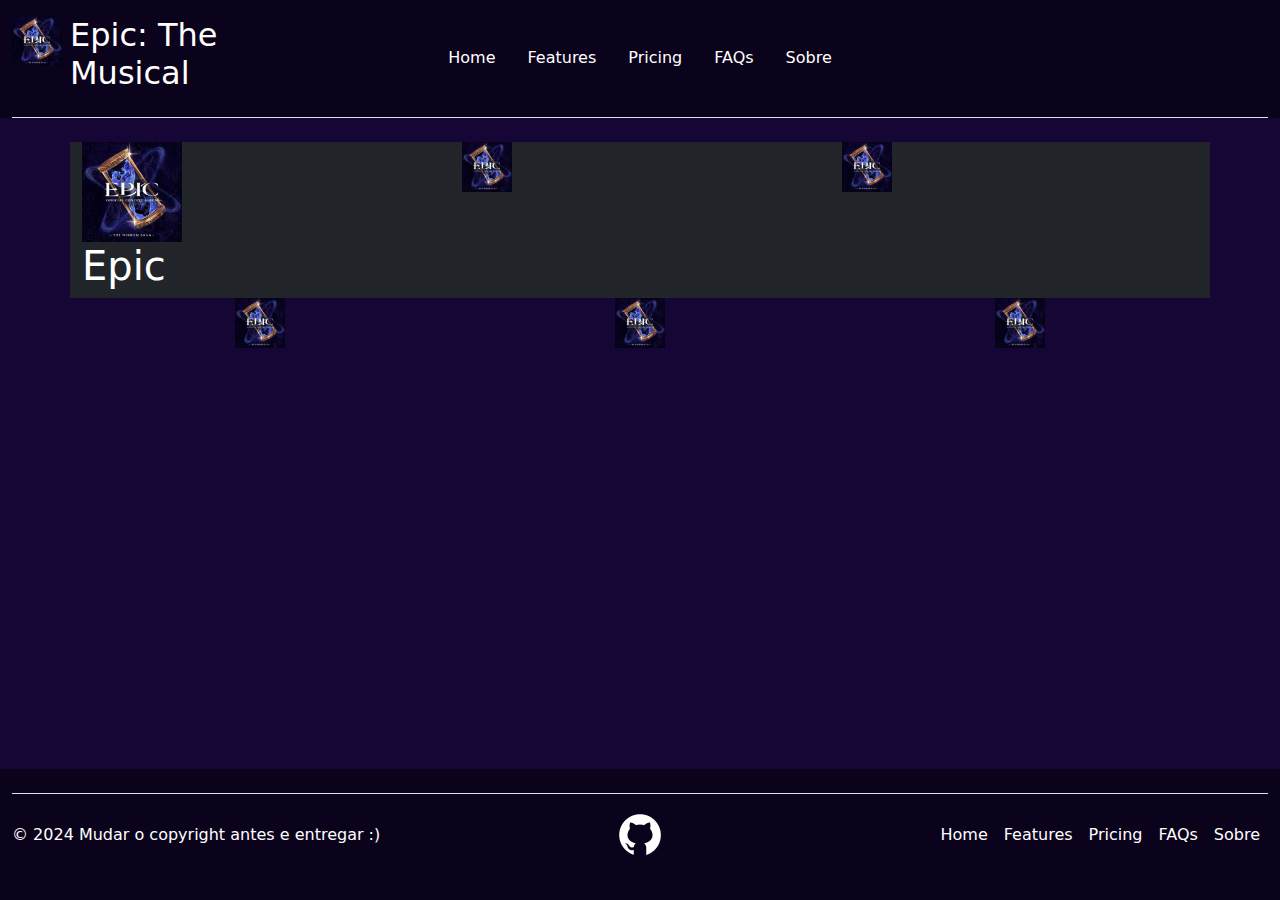
==== paginaEpic/index.html @ fcd25e1b "N sei onde foi parar o outro arquivo ent to botando direto o-o" ====
<!DOCTYPE html>
<html lang="en">
<head>
    <meta charset="UTF-8">
    <meta name="viewport" content="width=device-width, initial-scale=1.0">
    <link rel="stylesheet" href="css/bootstrap.min.css">
    <link rel="stylesheet" href="css/style.css">
    <title>Página sobre Epic :D</title>
</head>
<body>
    
  <div class="headerfooter container-fluid">
    <header class=" d-flex flex-wrap align-items-center justify-content-center justify-content-md-between py-3 mb-4 border-bottom">
      <div class="col-md-3 mb-2 mb-md-0">
        <a href="teste.html" class="d-inline-flex link-body-emphasis text-decoration-none">
          <img width="50" height="50" src="imgs/wisdom.jpeg" alt="">
          <h2 class="px-2 text-white">Epic: The Musical</h2>
        </a>
      </div>

      <ul class="nav col-12 col-md-auto mb-2 justify-content-center mb-md-0">
        <li><a href="#" class="nav-link px-90 text-white">Home</a></li>
        <li><a href="#" class="nav-link px-90 text-white">Features</a></li>
        <li><a href="#" class="nav-link px-90 text-white">Pricing</a></li>
        <li><a href="#" class="nav-link px-90 text-white">FAQs</a></li>
        <li><a href="#" class="nav-link px-90 text-white">Sobre</a></li>
      </ul>

      <div class="col-md-3 text-end">
      </div>
    </header>
  </div>


    <main>
      <div class="container text-bg-dark">
        <div class="row">
          <div class="col">
            <div class="text-white justify-content-lg-start">
              <img width="100" height="100" src="imgs/wisdom.jpeg" alt="">
              <h1>Epic</h1>
              

            </div>
          </div>
          <div class="col">
            <img width="50" height="50" src="imgs/wisdom.jpeg" alt="">
          </div>
          <div class="col">
            <img width="50" height="50" src="imgs/wisdom.jpeg" alt="">
          </div>
        </div>
      </div>
      <div class="container text-center">
        <div class="row">
          <div class="col">
            <img width="50" height="50" src="imgs/wisdom.jpeg" alt="">
          </div>
          <div class="col">
            <img width="50" height="50" src="imgs/wisdom.jpeg" alt="">
          </div>
          <div class="col">
            <img width="50" height="50" src="imgs/wisdom.jpeg" alt="">
          </div>
        </div>
      </div>
        
        
    </main>

    <div class=" headerfooter container-fluid fixed-bottom">
      <footer class="d-flex flex-wrap justify-content-between align-items-center py-3 my-4 border-top">
        <p class="col-md-4 mb-0 text-white">&copy; 2024 Mudar o copyright antes e entregar :)</p>
    
        <a href="https://github.com/eeRaike" class="col-md-4 d-flex align-items-center justify-content-center mb-3 mb-md-0 me-md-auto link-body-emphasis text-decoration-none">
          <img width="50" height="50" src="imgs/github.png" alt="">
        </a>
        
        

        <ul class="nav col-md-4 justify-content-end">
          
          <li class="nav-item"><a href="#" class="nav-link px-2 text-white">Home</a></li>
          <li class="nav-item"><a href="#" class="nav-link px-2 text-white">Features</a></li>
          <li class="nav-item"><a href="#" class="nav-link px-2 text-white">Pricing</a></li>
          <li class="nav-item"><a href="#" class="nav-link px-2 text-white">FAQs</a></li>
          <li class="nav-item"><a href="#" class="nav-link px-2 text-white">Sobre</a></li>
        </ul>
        
      </footer>
    </div>

    

    <script src="js/bootstrap.bundle.min.js"></script>
</body>
</html>
---- paginaEpic/css/style.css ----
body {

background-color: rgb(22, 6, 54);

}


body .headerfooter {


    background-color: rgb(11, 3, 27);;

}
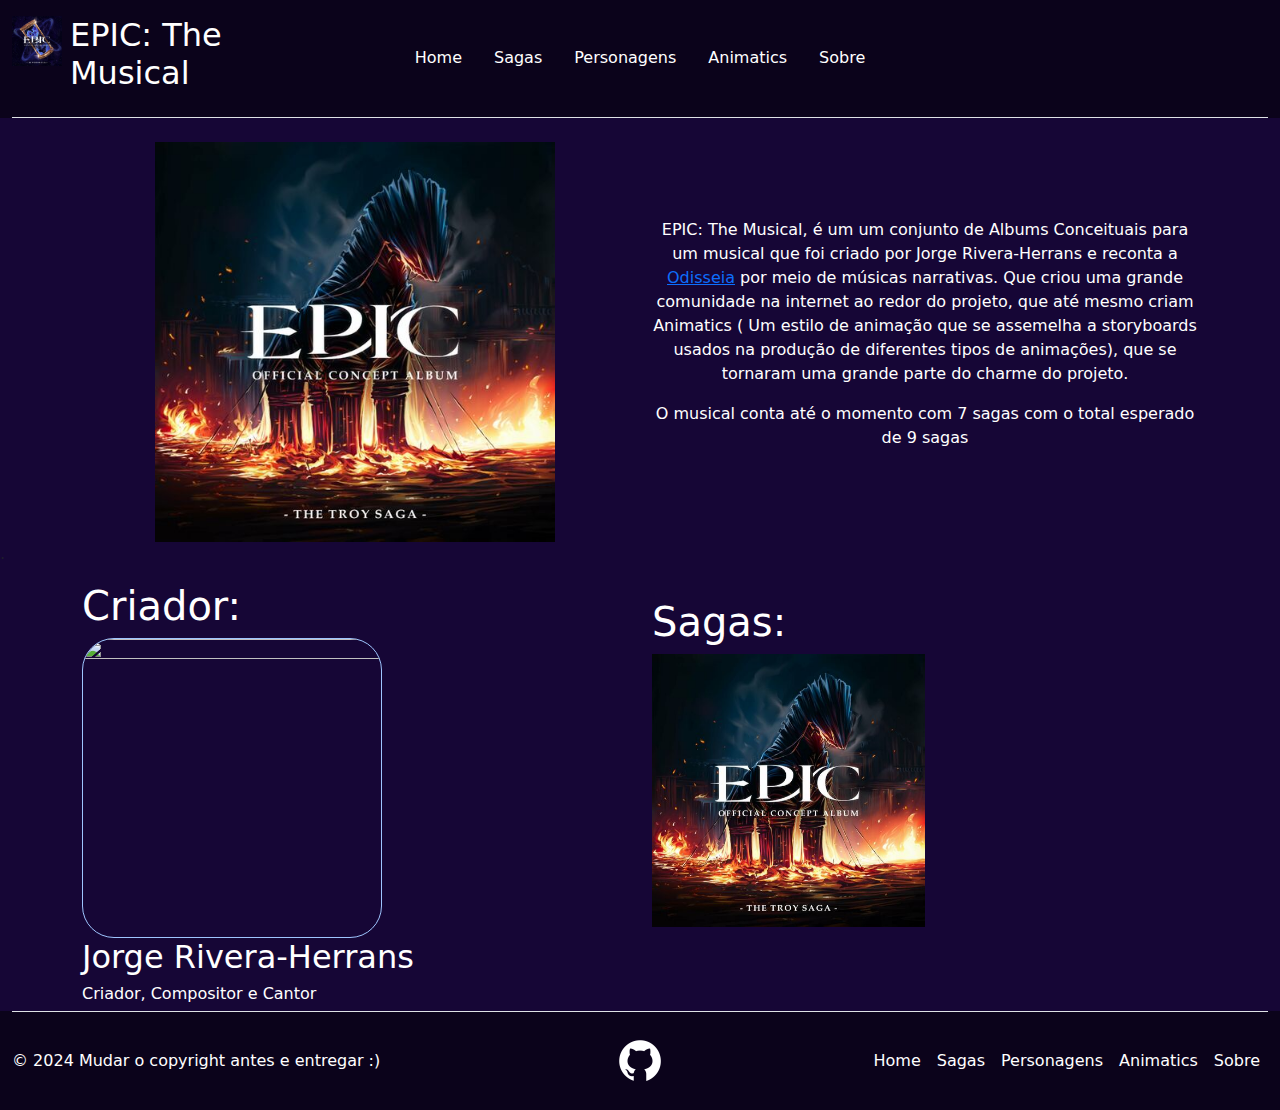
==== commit 5cf86829: "Update" ====
--- a/paginaEpic/index.html
+++ b/paginaEpic/index.html
@@ -12,17 +12,17 @@
   <div class="headerfooter container-fluid">
     <header class=" d-flex flex-wrap align-items-center justify-content-center justify-content-md-between py-3 mb-4 border-bottom">
       <div class="col-md-3 mb-2 mb-md-0">
-        <a href="teste.html" class="d-inline-flex link-body-emphasis text-decoration-none">
+        <a href="index.html" class="d-inline-flex link-body-emphasis text-decoration-none">
           <img width="50" height="50" src="imgs/wisdom.jpeg" alt="">
-          <h2 class="px-2 text-white">Epic: The Musical</h2>
+          <h2 class="px-2 text-white">EPIC: The Musical</h2>
         </a>
       </div>
 
       <ul class="nav col-12 col-md-auto mb-2 justify-content-center mb-md-0">
-        <li><a href="#" class="nav-link px-90 text-white">Home</a></li>
-        <li><a href="#" class="nav-link px-90 text-white">Features</a></li>
-        <li><a href="#" class="nav-link px-90 text-white">Pricing</a></li>
-        <li><a href="#" class="nav-link px-90 text-white">FAQs</a></li>
+        <li><a href="index.html" class="nav-link px-90 text-white">Home</a></li>
+        <li><a href="sagas.html" class="nav-link px-90 text-white">Sagas</a></li>
+        <li><a href="personagens.html" class="nav-link px-90 text-white">Personagens</a></li>
+        <li><a href="animatics.html" class="nav-link px-90 text-white">Animatics</a></li>
         <li><a href="#" class="nav-link px-90 text-white">Sobre</a></li>
       </ul>
 
@@ -33,43 +33,75 @@
 
 
     <main>
-      <div class="container text-bg-dark">
+
+      <div class="container text-center text-white">
         <div class="row">
           <div class="col">
-            <div class="text-white justify-content-lg-start">
-              <img width="100" height="100" src="imgs/wisdom.jpeg" alt="">
-              <h1>Epic</h1>
-              
+            <img width="400" height="400" src="imgs/troy.png" alt="">
+          </div>
+          <div class="col texto">
+            <p>EPIC: The Musical, é um um conjunto de Albums Conceituais para um musical que foi criado por Jorge Rivera-Herrans e reconta a <a href="https://pt.wikipedia.org/wiki/Odisseia">Odisseia</a> 
+              por meio de músicas narrativas. Que criou uma grande comunidade na internet ao redor do projeto, que até mesmo criam Animatics 
+              ( Um estilo de animação que se assemelha a storyboards usados na produção de diferentes tipos de animações), que se tornaram uma grande parte do charme do projeto.
+            </p>
 
-            </div>
-          </div>
-          <div class="col">
-            <img width="50" height="50" src="imgs/wisdom.jpeg" alt="">
-          </div>
-          <div class="col">
-            <img width="50" height="50" src="imgs/wisdom.jpeg" alt="">
+            <p>O musical conta até o momento com 7 sagas com o total esperado de 9 sagas</p>
           </div>
         </div>
       </div>
-      <div class="container text-center">
+
+      <nav aria-label="breadcrumb">
+        <ol class="breadcrumb">
+          <li class="breadcrumb-item active" aria-current="page">.</li>
+        </ol>
+      </nav>
+
+      <div class="container text-white">
         <div class="row">
           <div class="col">
-            <img width="50" height="50" src="imgs/wisdom.jpeg" alt="">
+            <div class="text-white justify-content-lg-start mx-auto">
+              <h1>Criador:</h1>
+              <img class=" img-fluid border border-primary-subtle rounded-5" width="300" height="300" src="imgs/jorge.png" alt="">
+              <h2>Jorge Rivera-Herrans</h2>
+              <h6>Criador, Compositor e Cantor</h6>
+            </div>
           </div>
-          <div class="col">
-            <img width="50" height="50" src="imgs/wisdom.jpeg" alt="">
-          </div>
-          <div class="col">
-            <img width="50" height="50" src="imgs/wisdom.jpeg" alt="">
+          <div class="col py-3">
+            <a href="sagas.html" class="text-decoration-none text-white">
+              <h1>Sagas:</h1>
+              <div id="carouselExampleAutoplaying" class="carousel slide" data-bs-ride="carousel" data-bs-interval="5000">
+                <div class="carousel-inner">
+                  <div class="carousel-item active">
+                    <img src="imgs/troy.png" class="d-block w-50 " data-bs-interval="4000" alt="...">
+                  </div>
+                  <div class="carousel-item"  data-bs-interval="4000">
+                    <img src="imgs/cyclops.png" class="d-block w-50"  alt="...">
+                  </div>
+                  <div class="carousel-item" data-bs-interval="4000">
+                    <img src="imgs/ocean.png" class="d-block w-50" height="318"  alt="...">
+                  </div>
+                  <div class="carousel-item" data-bs-interval="4000">
+                    <img src="imgs/circe.png" class="d-block w-50" height="318"  alt="...">
+                  </div>
+                  <div class="carousel-item" data-bs-interval="4000">
+                    <img src="imgs/underworld.png" class="d-block w-50" height="318"  alt="...">
+                  </div>
+                  <div class="carousel-item" data-bs-interval="4000">
+                    <img src="imgs/thunder.png" class="d-block w-50" height="318"  alt="...">
+                  </div>
+                  <div class="carousel-item" data-bs-interval="4000">
+                    <img src="imgs/wisdom.png" class="d-block w-50" height="318"  alt="...">
+                  </div>
+                </div>
+                </a>
+            </div>
           </div>
         </div>
       </div>
-        
-        
     </main>
 
-    <div class=" headerfooter container-fluid fixed-bottom">
-      <footer class="d-flex flex-wrap justify-content-between align-items-center py-3 my-4 border-top">
+    <div class=" headerfooter container-fluid ">
+      <footer class="d-flex flex-wrap justify-content-between align-items-center py-4 my- border-top">
         <p class="col-md-4 mb-0 text-white">&copy; 2024 Mudar o copyright antes e entregar :)</p>
     
         <a href="https://github.com/eeRaike" class="col-md-4 d-flex align-items-center justify-content-center mb-3 mb-md-0 me-md-auto link-body-emphasis text-decoration-none">
@@ -80,10 +112,10 @@
 
         <ul class="nav col-md-4 justify-content-end">
           
-          <li class="nav-item"><a href="#" class="nav-link px-2 text-white">Home</a></li>
-          <li class="nav-item"><a href="#" class="nav-link px-2 text-white">Features</a></li>
-          <li class="nav-item"><a href="#" class="nav-link px-2 text-white">Pricing</a></li>
-          <li class="nav-item"><a href="#" class="nav-link px-2 text-white">FAQs</a></li>
+          <li class="nav-item"><a href="index.html" class="nav-link px-2 text-white">Home</a></li>
+          <li class="nav-item"><a href="sagas.html" class="nav-link px-2 text-white">Sagas</a></li>
+          <li class="nav-item"><a href="personagens.html" class="nav-link px-2 text-white">Personagens</a></li>
+          <li class="nav-item"><a href="animatics.html" class="nav-link px-2 text-white">Animatics</a></li>
           <li class="nav-item"><a href="#" class="nav-link px-2 text-white">Sobre</a></li>
         </ul>
         
--- a/paginaEpic/css/style.css
+++ b/paginaEpic/css/style.css
@@ -10,4 +10,40 @@
 
     background-color: rgb(11, 3, 27);;
 
+}
+
+
+
+.jorgefoto {
+
+    
+
+
+}
+
+
+.texto {
+
+    display: flex;
+    flex-direction: column;
+    justify-content: center;
+
+
+}
+
+
+.center{
+margin-left: auto;
+margin-right: auto;
+}
+
+.teste{
+    margin-bottom: 15px;
+}
+
+.ocean{
+
+    margin-top: 50px;
+    margin-bottom: 50px;
+
 }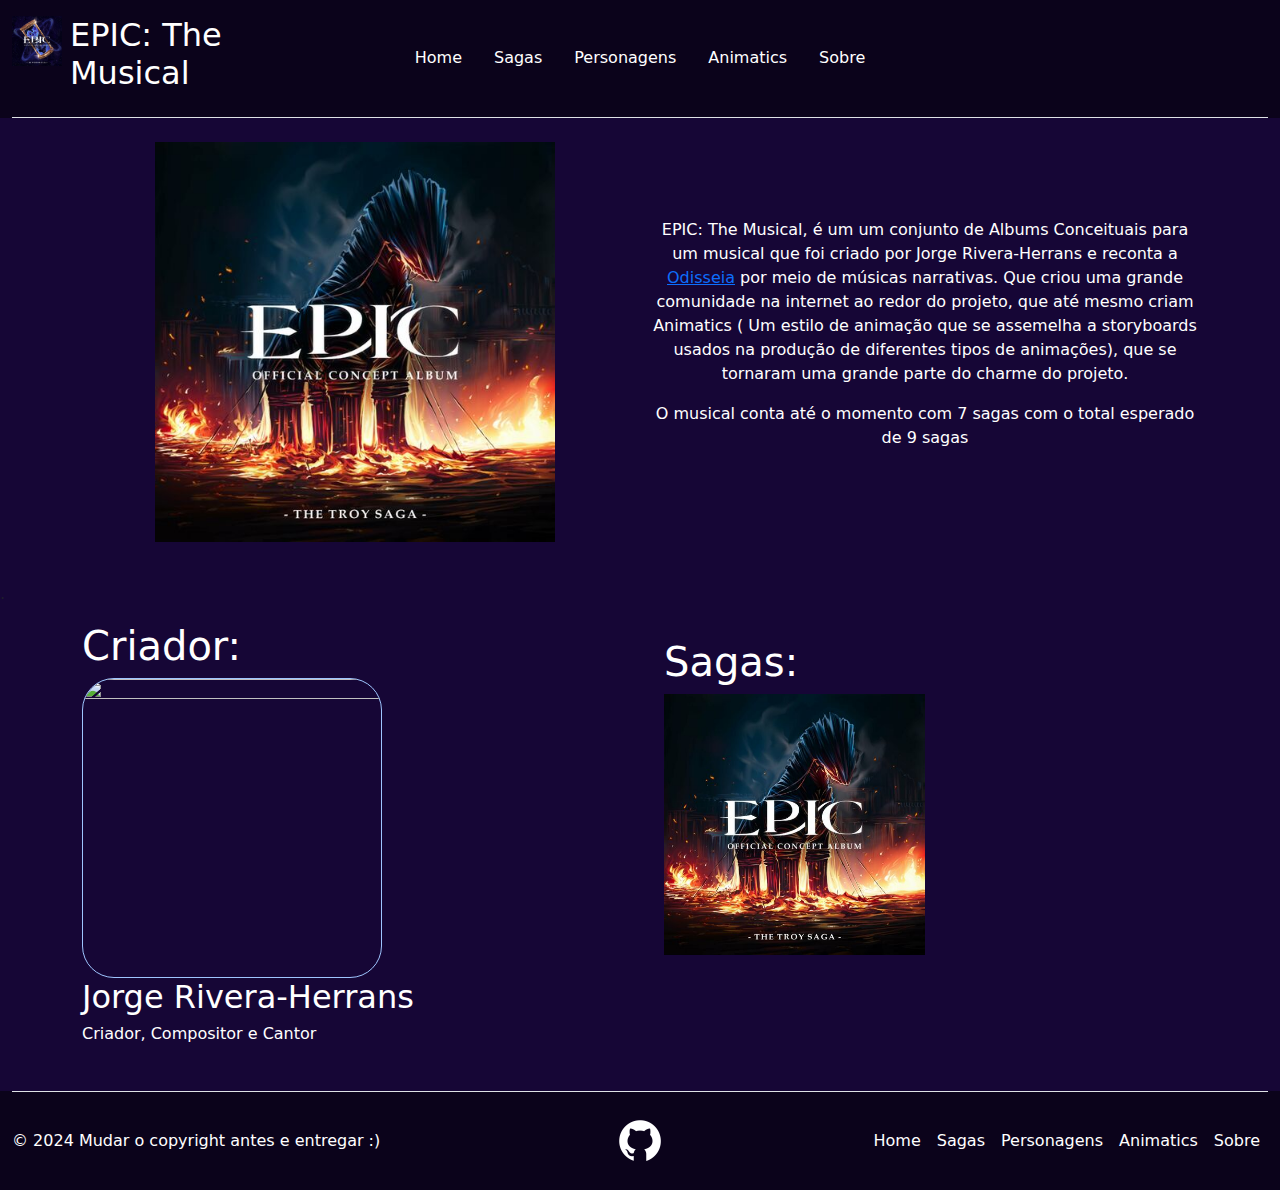
==== commit 8bc00d68: "plau" ====
--- a/paginaEpic/index.html
+++ b/paginaEpic/index.html
@@ -67,33 +67,36 @@
             </div>
           </div>
           <div class="col py-3">
-            <a href="sagas.html" class="text-decoration-none text-white">
-              <h1>Sagas:</h1>
-              <div id="carouselExampleAutoplaying" class="carousel slide" data-bs-ride="carousel" data-bs-interval="5000">
-                <div class="carousel-inner">
-                  <div class="carousel-item active">
-                    <img src="imgs/troy.png" class="d-block w-50 " data-bs-interval="4000" alt="...">
+            <div class="container">
+              <a href="sagas.html" class="text-decoration-none text-white">
+                <h1>Sagas:</h1>
+                <div id="carouselExampleAutoplaying" class="carousel slide teste ali" data-bs-ride="carousel" data-bs-interval="5000">
+                  <div class="carousel-inner">
+                    <div class="carousel-item active">
+                      <img src="imgs/troy.png" class="d-block w-50 " data-bs-interval="4000" alt="...">
+                    </div>
+                    <div class="carousel-item"  data-bs-interval="4000">
+                      <img src="imgs/cyclops.png" class="d-block w-50"  alt="...">
+                    </div>
+                    <div class="carousel-item" data-bs-interval="4000">
+                      <img src="imgs/ocean.png" class="d-block w-50" height="318"  alt="...">
+                    </div>
+                    <div class="carousel-item" data-bs-interval="4000">
+                      <img src="imgs/circe.png" class="d-block w-50" height="318"  alt="...">
+                    </div>
+                    <div class="carousel-item" data-bs-interval="4000">
+                      <img src="imgs/underworld.png" class="d-block w-50" height="318"  alt="...">
+                    </div>
+                    <div class="carousel-item" data-bs-interval="4000">
+                      <img src="imgs/thunder.png" class="d-block w-50" height="318"  alt="...">
+                    </div>
+                    <div class="carousel-item" data-bs-interval="4000">
+                      <img src="imgs/wisdom.png" class="d-block w-50" height="318"  alt="...">
+                    </div>
                   </div>
-                  <div class="carousel-item"  data-bs-interval="4000">
-                    <img src="imgs/cyclops.png" class="d-block w-50"  alt="...">
-                  </div>
-                  <div class="carousel-item" data-bs-interval="4000">
-                    <img src="imgs/ocean.png" class="d-block w-50" height="318"  alt="...">
-                  </div>
-                  <div class="carousel-item" data-bs-interval="4000">
-                    <img src="imgs/circe.png" class="d-block w-50" height="318"  alt="...">
-                  </div>
-                  <div class="carousel-item" data-bs-interval="4000">
-                    <img src="imgs/underworld.png" class="d-block w-50" height="318"  alt="...">
-                  </div>
-                  <div class="carousel-item" data-bs-interval="4000">
-                    <img src="imgs/thunder.png" class="d-block w-50" height="318"  alt="...">
-                  </div>
-                  <div class="carousel-item" data-bs-interval="4000">
-                    <img src="imgs/wisdom.png" class="d-block w-50" height="318"  alt="...">
-                  </div>
-                </div>
-                </a>
+                  </a>
+            </div>
+            
             </div>
           </div>
         </div>
--- a/paginaEpic/css/style.css
+++ b/paginaEpic/css/style.css
@@ -8,7 +8,7 @@
 body .headerfooter {
 
 
-    background-color: rgb(11, 3, 27);;
+    background-color: rgb(11, 3, 27);
 
 }
 
@@ -46,4 +46,11 @@
     margin-top: 50px;
     margin-bottom: 50px;
 
+}
+
+.container {
+
+    margin-bottom: 40px;
+
+
 }